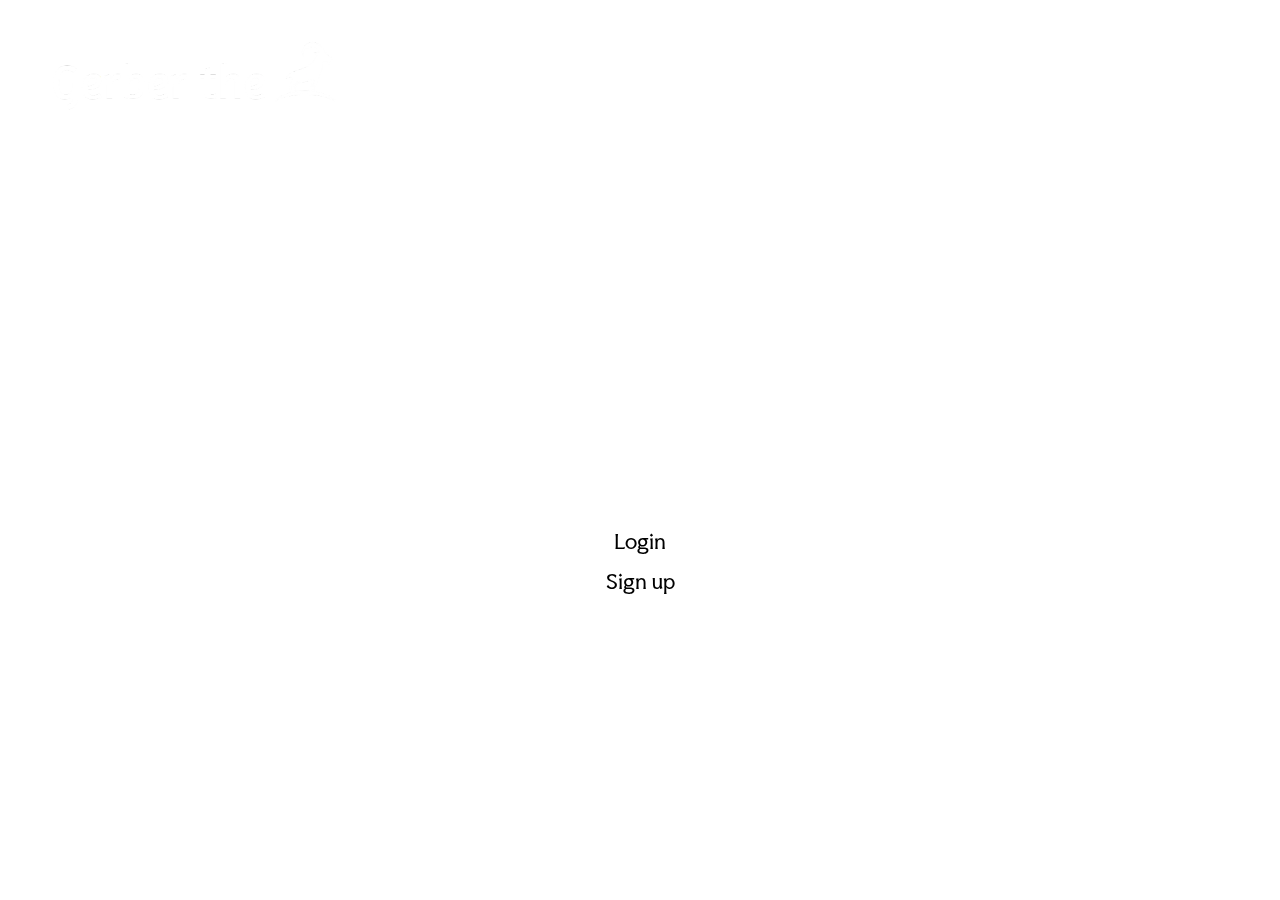
==== contacts.html @ a3796f1c "Update contacts.html" ====
<!DOCTYPE html>
<html lang="en">
    <head>
        <script type="text/javascript" src="api.js"></script>
        <meta charset="UTF-8">
        <meta name = "viewport" content="width=device-width,initial-scale = 1.0">
        <link href='https://unpkg.com/boxicons@2.1.4/css/boxicons.min.css' rel='stylesheet'>
        
        <title>
            Contacts
        </title>
        <link rel="stylesheet" href="normalize.css">
        <link rel = "stylesheet" href = "style.css">
        <script type="text/javascript">
            document.addEventListener('DOMContentLoaded', function() 
            {
                readCookie();
                searchAllContacts();
            }, false);
        </script>
    </head>
    <body>
        <header>
            <div id="site-logo">
                <img src="logo.png">
            </div>
            <div id="logout-div">
                <svg id="logout" xmlns="http://www.w3.org/2000/svg" height="40px" viewBox="0 -960 960 960" width="40px" fill="#e3e3e3"><path d="M186.67-120q-27 0-46.84-19.83Q120-159.67 120-186.67v-586.66q0-27 19.83-46.84Q159.67-840 186.67-840h292.66v66.67H186.67v586.66h292.66V-120H186.67Zm470.66-176.67-47-48 102-102H360v-66.66h351l-102-102 47-48 184 184-182.67 182.66Z"/></svg>
            </div>
        </header>
        <div class="wrapper">
            <div>
                <h1>Contacts</h1>
            </div>
            <div id="search-area">
                <div class="input-box">
                    <input type="text" autofocus name="search" id="search">
                </div>
                <div>
                    <button class="btn" onclick="searchContact()"><span>Search</span></button>
                </div>
                <div id="add-icon" class="btn" onclick="addContact()">
                    <svg xmlns="http://www.w3.org/2000/svg" height="24px" viewBox="0 -960 960 960" width="24px" fill="#75FB4C"><path d="M427-427H180.78v-106H427v-246.22h106V-533h246.22v106H533v246.22H427V-427Z"/></svg>
                </div>
            </div>
            
            <div id="results-box"></div>
        </div>
    </body>
</html>
---- style.css ----
@import url('https://fonts.googleapis.com/css2?family=Faculty+Glyphic&display=swap');

*{
    margin : 0;
    padding: 0;
    box-sizing: border-box;
    font-family: "Faculty Glyphic", serif;
}

body{
    display: flex;
    flex-direction: column;
    justify-content: center;
    align-items: center;
    min-height: 100vh;
    background: url('BackgroundGIF.gif') no-repeat;
    background-size: cover;
}

header {
    position: fixed;
    width: 100%;
    top: 0;
    left: 0;
    display: flex;
    padding: 2rem 3rem;
}

header img {
    max-height: 6rem;
}

#logout-div {
    margin-left: auto;
    display: flex;
    align-items: center;
    padding-bottom: 2rem;
}

.wrapper{
    min-width: 600px;
    min-height: 350px;
    background: transparent;
    border: 2px solid rgba(255,255,255,.5);
    border-radius: 20px;
    backdrop-filter: blur(20px);
    color: #fff;
    border-radius: 30px;
    padding: 30px 40px;

    
}

.wrapper h1{
    font-size: 40px;
    text-align: center;
}

.wrapper .input-box{
    position: relative;
    width: 100%;
    height: 50px;
    margin: 20px 0;
    display: flex;
    justify-content: center;
    align-items: center;
}

.input-box input{
    width: 100%;
    height: 100%;
    background: transparent;
    border:none;
    outline: none;
    border: 2px solid rgba(255,255,255,.2);
    border-radius: 40px;
    font-size: 18px;
    color: white;
    padding-left: 20px;

}

.input-box input::placeholder{
    color:white;
}

.input-box i{
    position: absolute;
    right:20px;
    top:50%;
    transform:translateY(-50%);
    font-size: 20px;
}

#show-password-toggle {
    display: block;
    right: 45px; 
    cursor: pointer;
    text-align: center;
}
/* Add transition for a smooth experience when toggling visibility */
.input-box input[type="password"], 
.input-box input[type="text"] {
    transition: all 0.3s ease; /* Smooth transition between states */
}

/* Ensure no background change during the hover */
.input-box i:hover {
    opacity: 0.8;
}
/* Adjust styles for the "show password" toggle button (eye icon) */
#show-password-toggle {
    font-size: 1.5rem;
    color: rgba(255, 255, 255, 0.7);
    transition: opacity 0.3s ease;
}

/* Hover effect on the toggle */
#show-password-toggle:hover {
    opacity: 1;
}

.wrapper .btn{
    width: 100%;
    height: 30px;
    border: none;
    outline: none;
    border-radius: 40px;
    background: white;
    cursor: pointer;
    font-size: 20px;
    margin-top: 10px;
    
}

.wrapper .btn:hover {
    background: rgb(210, 210, 210);
}

.wrapper .signupbutton{
    width: 100%;
    height: 30px;
    border: none;
    outline: none;
    border-radius: 40px;
    background: white;
    cursor: pointer;
    font-size: 20px;
    margin-top: 10px;

}

.wrapper .signuplink{
    text-align: center;
    margin-top: 8px;
    
    
}

.signuplink p a{
    text-decoration: none;
    color: white;
   
}

#search-area {
    display: flex;
    flex-direction: row;
    column-gap: 0.5rem;
}

#search-area div {
    margin: auto;
    height: 100%;
}

#search-area div .btn {
    margin-top: 0px;
    padding: 1rem;
    display: flex;
    justify-content: center;
    align-items: center;
}

#error-message {
    color: red;
    display: block;  
    margin-top: 10px;
    flex-wrap: wrap;  
}

#add-icon {
    background: transparent;
    width: auto;
    border: 2px solid rgba(117, 251, 76, 0.6);
    display: flex;
    justify-content: center;
    align-items: center;
}

#add-icon:hover {
    background: rgba(117, 251, 76, 0.3);
}

svg {
    height: 2rem;
    width: 2rem;
}

.edit, .delete, #confirm, #cancel {
    fill: rgba(255,255,255,.7);
}

.edit:hover, #confirm:hover {
    fill: white;
}

#cancel:hover, .delete:hover {
    fill: #ff3737;
}

#results-box {
    margin-top: 1rem;
    min-height: 3rem;
    max-height: 15rem;
    border-radius: 10px;
    overflow: scroll;
    overflow-y: auto;
    overflow-x: hidden;
}

.contact-row {
    padding: 1rem;
    display: flex;
    flex-direction: row;
    background-color: rgba(0, 0, 0, 0.3);
}

.contact-row div {
    display: flex;
    align-items: center;
}

.contact-row .contact-info {
    flex-grow: 100;
    gap: .2rem;
    flex-direction: column;
    align-items: baseline;
}

::-webkit-scrollbar {
    width: 1rem;
    background: transparent;
}

::-webkit-scrollbar-track {
    background: rgba(255, 255, 255, 0.3);
    border-radius: 2px;
}

::-webkit-scrollbar-thumb {
    background: rgba(255, 255, 255, 0.6);
    border-radius: 2px;
}

::-webkit-scrollbar-thumb:hover {
    background: white;
}

#results-box input {
    height: 30px;
    width: 20rem;
}

#results-box .input-box {
    margin: 0;
}
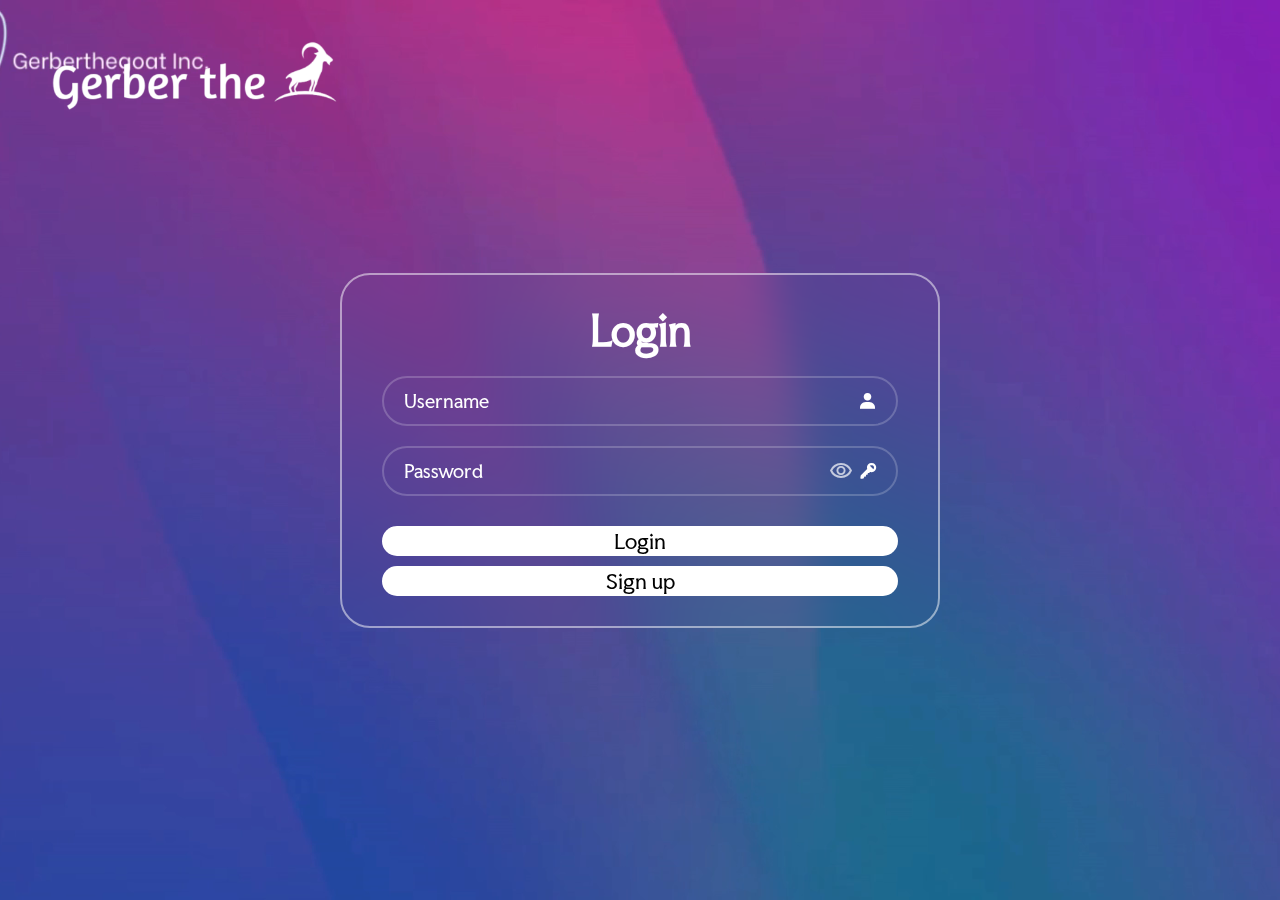
==== commit a740fbd5: "Updates to Site Background" ====
--- a/contacts.html
+++ b/contacts.html
@@ -20,6 +20,10 @@
         </script>
     </head>
     <body>
+        <video autoplay muted loop id="background-video">
+            <source src="background.mp4" type="video/mp4">
+            Your browser does not support the video tag.
+        </video>
         <header>
             <div id="site-logo">
                 <img src="logo.png">
--- a/style.css
+++ b/style.css
@@ -15,8 +15,6 @@
     justify-content: center;
     align-items: center;
     min-height: 100vh;
-    background: url('BackgroundGIF.gif') no-repeat;
-    background-size: cover;
 }
 
 header {
@@ -94,7 +92,7 @@
     font-size: 20px;
 }
 
-#show-password-toggle {
+#show-password-toggle, #hide-password-toggle {
     display: block;
     right: 45px; 
     cursor: pointer;
@@ -111,7 +109,7 @@
     opacity: 0.8;
 }
 /* Adjust styles for the "show password" toggle button (eye icon) */
-#show-password-toggle {
+#show-password-toggle, #hide-password-toggle {
     font-size: 1.5rem;
     color: rgba(255, 255, 255, 0.7);
     transition: opacity 0.3s ease;
@@ -135,7 +133,7 @@
     
 }
 
-.wrapper .btn:hover {
+.wrapper .btn:hover, .wrapper .signupbutton:hover {
     background: rgb(210, 210, 210);
 }
 
@@ -209,11 +207,11 @@
     width: 2rem;
 }
 
-.edit, .delete, #confirm, #cancel {
+.edit, .delete, #confirm, #cancel, #logout {
     fill: rgba(255,255,255,.7);
 }
 
-.edit:hover, #confirm:hover {
+.edit:hover, #confirm:hover, #logout:hover {
     fill: white;
 }
 
@@ -276,4 +274,15 @@
 
 #results-box .input-box {
     margin: 0;
+}
+
+/* Position the video to cover the full background */
+#background-video {
+    position: fixed;  /* Keeps the video in place */
+    top: 0;
+    left: 0;
+    width: 100%;  /* Full width */
+    height: 100%; /* Full height */
+    object-fit: cover;  /* Ensures the video covers the entire screen without distortion */
+    z-index: -1; /* Places the video behind all content */
 }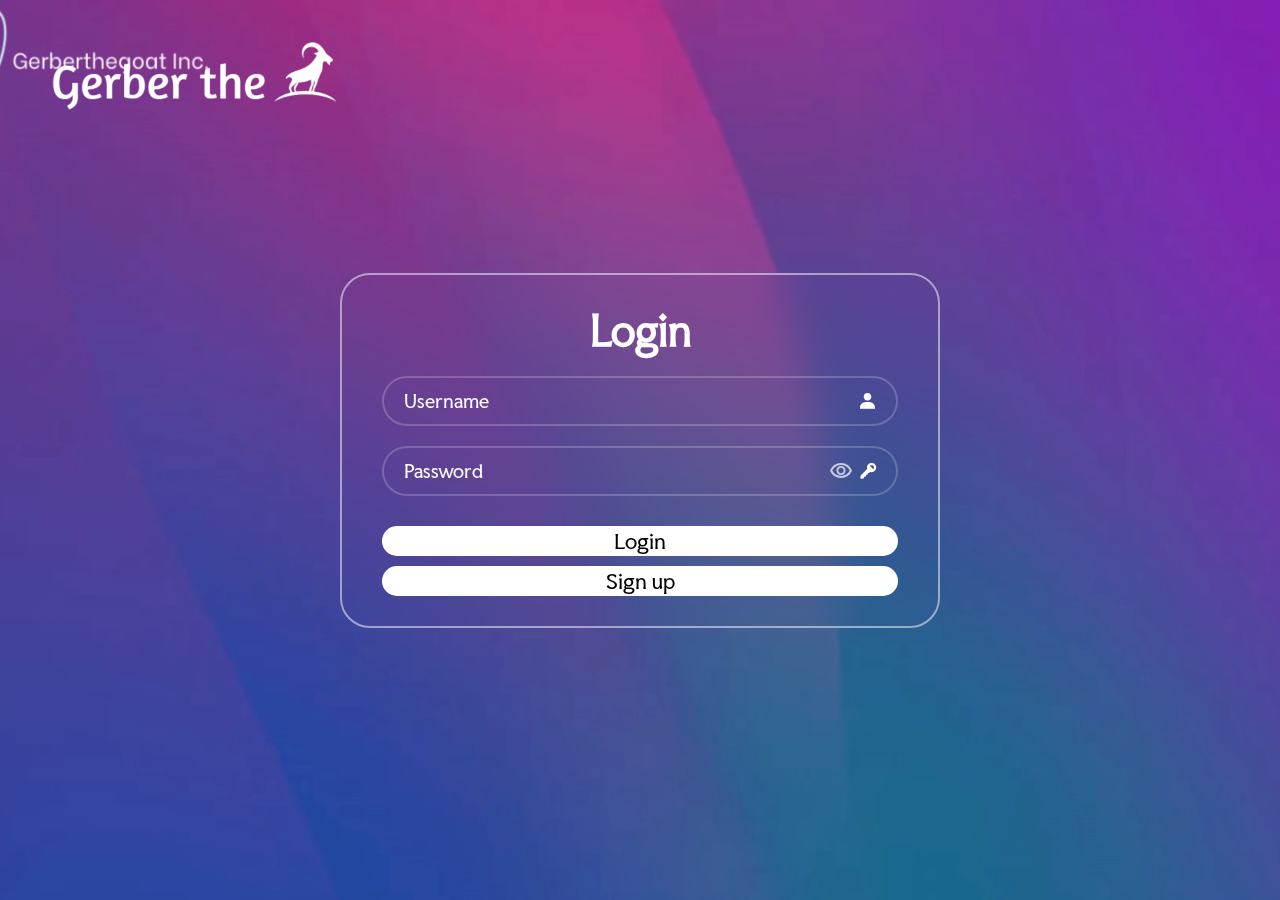
==== commit f2b6e208: "Update video background" ====
--- a/contacts.html
+++ b/contacts.html
@@ -20,7 +20,7 @@
         </script>
     </head>
     <body>
-        <video autoplay muted loop id="background-video">
+        <video autoplay muted loop preload="auto" id="background-video">
             <source src="background.mp4" type="video/mp4">
             Your browser does not support the video tag.
         </video>
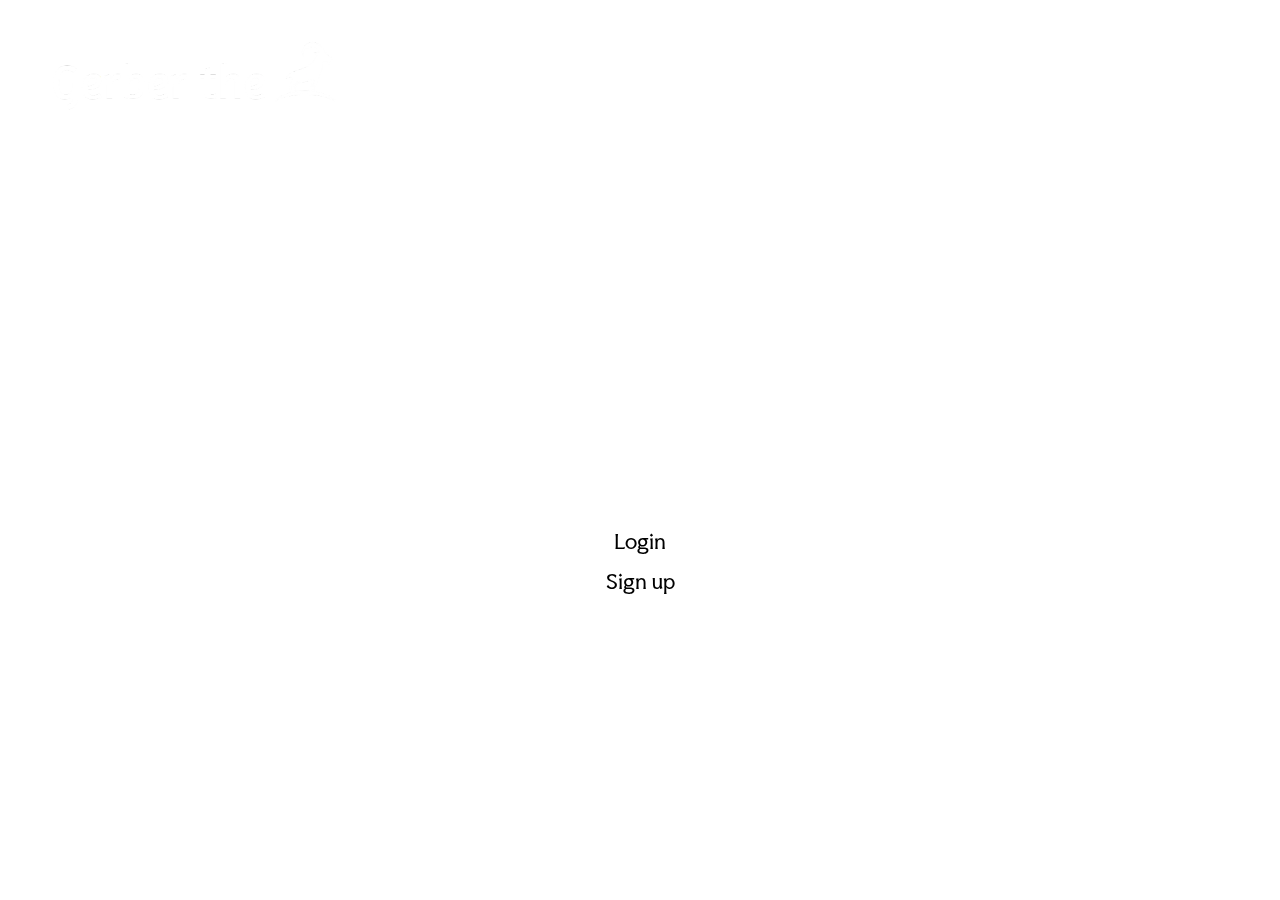
==== commit a65d3d3a: "Update contacts.html" ====
--- a/contacts.html
+++ b/contacts.html
@@ -21,7 +21,7 @@
     </head>
     <body>
         <video autoplay muted loop preload="auto" id="background-video">
-            <source src="background.mp4" type="video/mp4">
+            <source src="VideoBackgroundO1.mp4" type="video/mp4">
             Your browser does not support the video tag.
         </video>
         <header>
--- a/style.css
+++ b/style.css
@@ -285,4 +285,17 @@
     height: 100%; /* Full height */
     object-fit: cover;  /* Ensures the video covers the entire screen without distortion */
     z-index: -1; /* Places the video behind all content */
+}
+
+#easter-egg {
+    position: fixed;
+    top: 0;
+    left: 0;
+    width: 100%;
+    height: 100%;
+    /* Hidden by default */
+    justify-content: center;
+    align-items: center;
+    z-index: 9999;
+    /* Make sure it's on top */
 }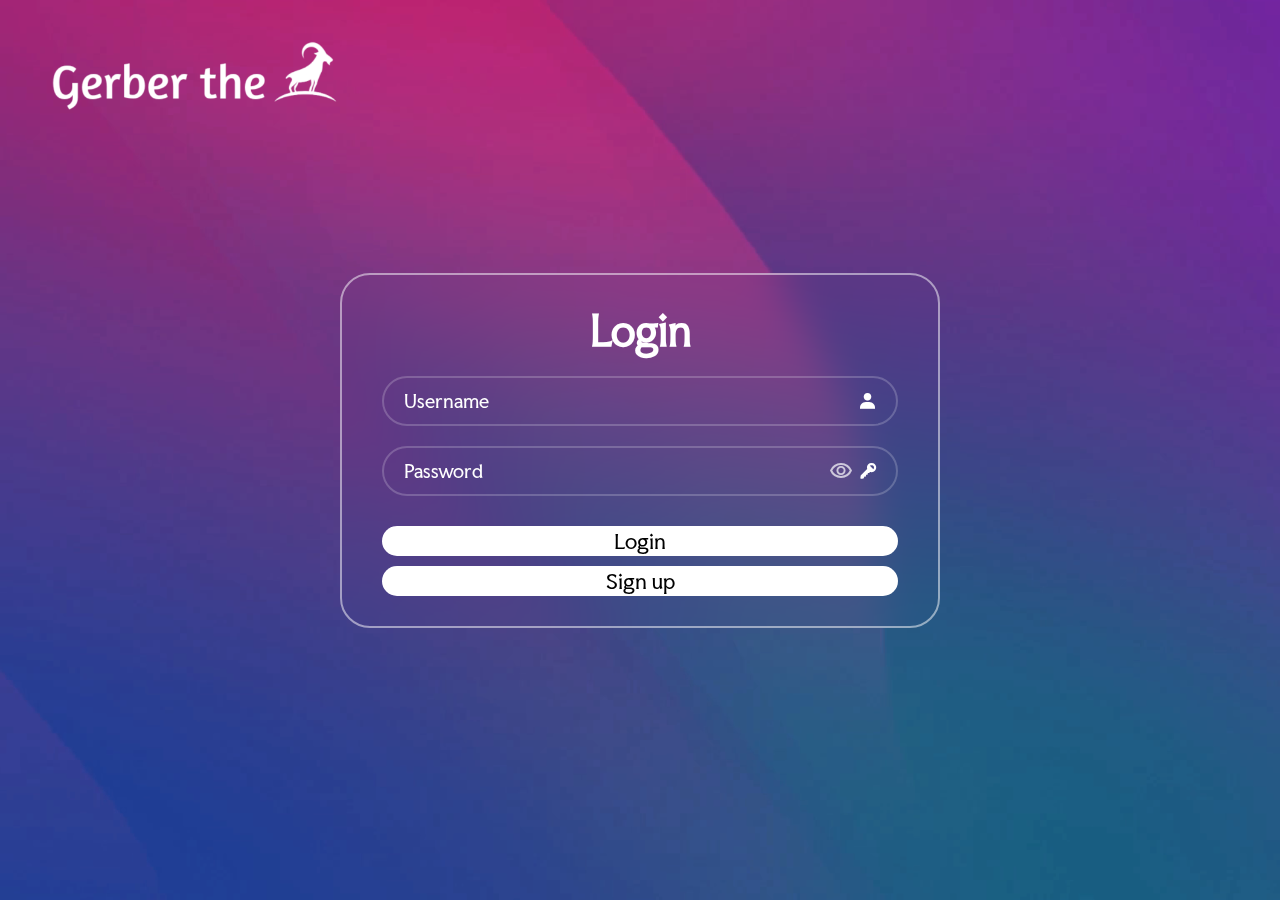
==== commit 78746893: "Found the original video....Day is saved" ====
--- a/contacts.html
+++ b/contacts.html
@@ -21,7 +21,7 @@
     </head>
     <body>
         <video autoplay muted loop preload="auto" id="background-video">
-            <source src="VideoBackgroundO1.mp4" type="video/mp4">
+            <source src="VideoBackgroundO4.mp4" type="video/mp4">
             Your browser does not support the video tag.
         </video>
         <header>
